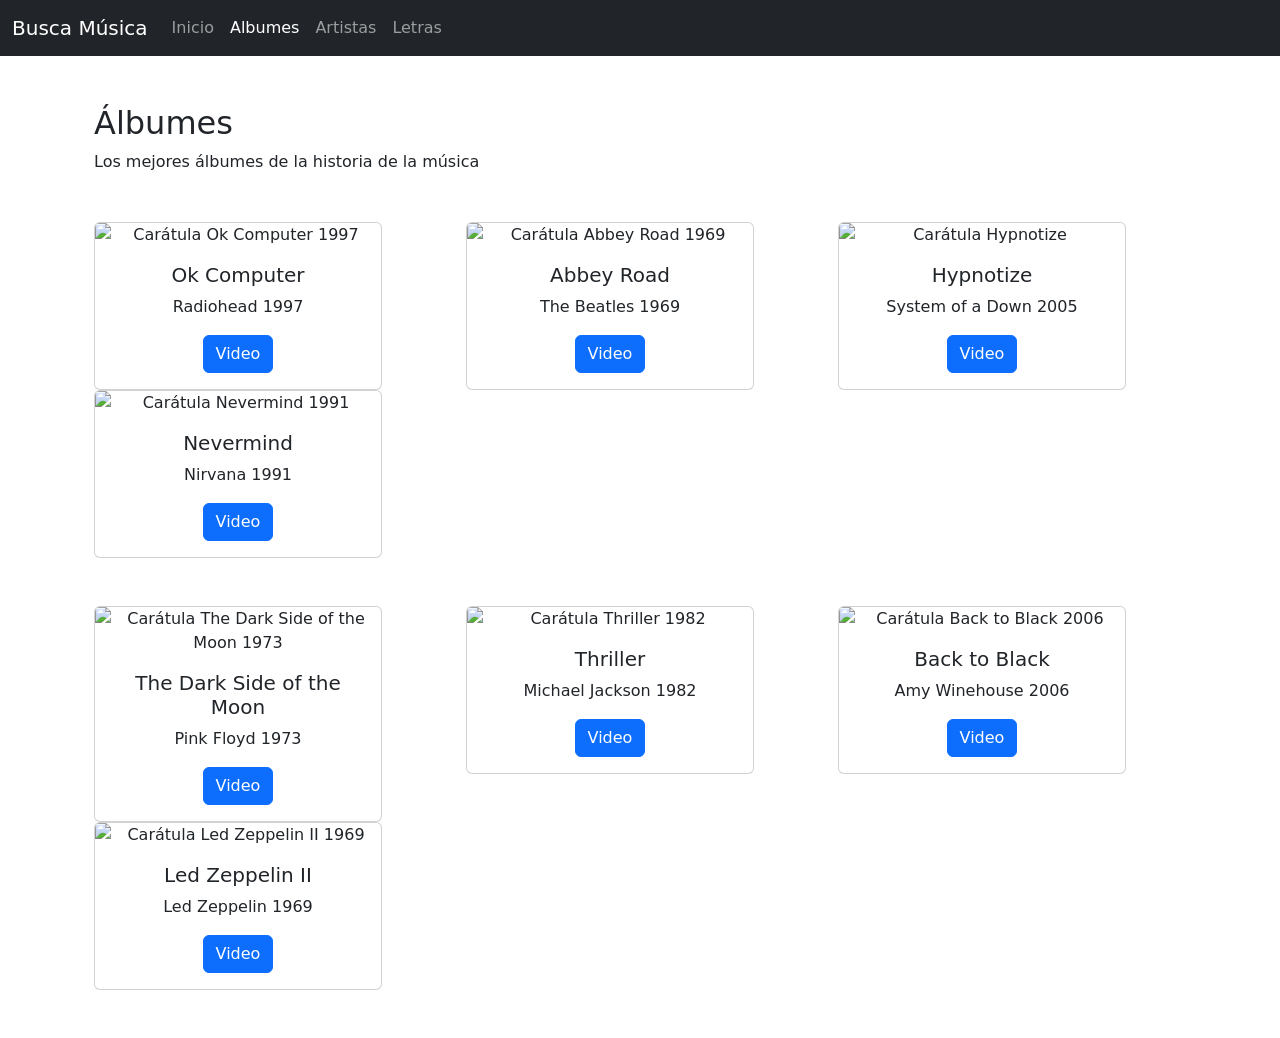
==== explorandoCSS/album/albumes.html @ c625ca3b "Imp barra de navegación" ====
<!DOCTYPE html>
<html lang="en">
<head>
    <meta charset="UTF-8">
    <meta name="viewport" content="width=device-width, initial-scale=1.0">
    <title>Album</title>

    <link href="https://cdn.jsdelivr.net/npm/bootstrap@5.3.8/dist/css/bootstrap.min.css" rel="stylesheet" integrity="sha384-sRIl4kxILFvY47J16cr9ZwB07vP4J8+LH7qKQnuqkuIAvNWLzeN8tE5YBujZqJLB" crossorigin="anonymous">
    <script src="https://cdn.jsdelivr.net/npm/bootstrap@5.3.8/dist/js/bootstrap.bundle.min.js" integrity="sha384-FKyoEForCGlyvwx9Hj09JcYn3nv7wiPVlz7YYwJrWVcXK/BmnVDxM+D2scQbITxI" crossorigin="anonymous"></script>
</head>
<body>
    
    <!--  Barra de navegación  -->
    <nav class="navbar navbar-expand-sm bg-dark navbar-dark">
        <div class="container-fluid">
            <a class="navbar-brand" href="index.html">Busca Música</a>
            <button class="navbar-toggler" type="button" data-bs-toggle="collapse" data-bs-target="#navbarNav" aria-controls="navbarNav" aria-expanded="false" aria-label="Toggle navigation">
            <span class="navbar-toggler-icon"></span>
            </button>
            <div class="collapse navbar-collapse" id="navbarNav">
            <ul class="navbar-nav">
                <li class="nav-item">
                <a class="nav-link" aria-current="page" href="index.html">Inicio</a>
                </li>
                <li class="nav-item">
                <a class="nav-link active" href="albumes.html">Albumes</a>
                </li>
                <li class="nav-item">
                <a class="nav-link" href="artistas.html">Artistas</a>
                </li>
                <li class="nav-item">
                <a class="nav-link" href="letras.html">Letras</a>
                </li>
            </ul>
            </div>
        </div>
    </nav>

    <main class="container mt-5">
        
        <div class="container mb-5">    
            <div class="h2">Álbumes</div>
            <p>Los mejores álbumes de la historia de la música</p>
        </div>

        <!--Grid de álbumes-->
        <div class="container text-center">

            <!-- Fila 1-->
            <div class="row mb-5">
                <div class="col">
                    <div class="card" style="width: 18rem;">
                        <img src="https://encrypted-tbn0.gstatic.com/images?q=tbn:ANd9GcQf8yHq-RN3I7atacOQtNvH6G9Z8-kzquO50A&s" 
                        class="card-img-top" alt="Carátula Ok Computer 1997">
                        <div class="card-body">
                            <h5 class="card-title">Ok Computer</h5>
                            <p class="card-text">Radiohead 1997</p>
                            <a href="https://www.youtube.com/watch?v=jNY_wLukVW0&list=PLxzSZG7g8c8x6GYz_FcNr-3zPQ7npP6WF" 
                            class="btn btn-primary" target="_blank">Video</a>
                        </div>
                    </div>
                </div>
                <div class="col">
                    <div class="card" style="width: 18rem;">
                        <img src="https://upload.wikimedia.org/wikipedia/commons/a/a4/The_Beatles_Abbey_Road_album_cover.jpg?utm_source=es.wikipedia.org&utm_campaign=index&utm_content=original" 
                        class="card-img-top" alt="Carátula Abbey Road 1969">
                        <div class="card-body">
                            <h5 class="card-title">Abbey Road</h5>
                            <p class="card-text">The Beatles 1969</p>
                            <a href="https://www.youtube.com/watch?v=oolpPmuK2I8&list=PLycVTiaj8OI-kwvNjgvvopMJt__x-y5mD" 
                            class="btn btn-primary" target="_blank">Video</a>
                        </div>
                    </div>
                </div>
                <div class="col">
                    <div class="card" style="width: 18rem;">
                        <img src="https://upload.wikimedia.org/wikipedia/en/9/9a/System_Of_A_Down-Hypnotize.jpg?utm_source=en.wikipedia.org&utm_campaign=index&utm_content=original" 
                        class="card-img-top" alt="Carátula Hypnotize">
                        <div class="card-body">
                            <h5 class="card-title">Hypnotize</h5>
                            <p class="card-text">System of a Down 2005</p>
                            <a href="https://www.youtube.com/watch?v=pix4wbbco70&list=PL09591A8B2C1B92A0" 
                            class="btn btn-primary" target="_blank">Video</a>
                        </div>
                    </div>
                </div>
                <div class="col">
                    <div class="card" style="width: 18rem;">
                        <img src="https://cloudfront-us-east-1.images.arcpublishing.com/copesa/5UQTX76NSJE4ZALSJSLYWGWUW4.jpg" 
                        class="card-img-top" alt="Carátula Nevermind 1991">
                        <div class="card-body">
                            <h5 class="card-title">Nevermind</h5>
                            <p class="card-text">Nirvana 1991</p>
                            <a href="https://www.youtube.com/watch?v=OjH7te39yew&list=PL2Kt87NbIXSWhmsp8YEXDLU5nFi_qnBPq" 
                            class="btn btn-primary" target="_blank">Video</a>
                        </div>
                    </div>
                </div>
            </div>

            <!-- Fila 2 -->
            <div class="row mb-5">
                <div class="col">
                    <div class="card" style="width: 18rem;">
                        <img src="https://upload.wikimedia.org/wikipedia/commons/3/3b/Dark_Side_of_the_Moon.png?utm_source=es.wikipedia.org&utm_campaign=index&utm_content=original" 
                        class="card-img-top" alt="Carátula The Dark Side of the Moon 1973">
                        <div class="card-body">
                            <h5 class="card-title">The Dark Side of the Moon</h5>
                            <p class="card-text">Pink Floyd 1973</p>
                            <a href="https://www.youtube.com/watch?v=k9ynZnEBtvw&list=RDk9ynZnEBtvw&start_radio=1" 
                            class="btn btn-primary" target="_blank">Video</a>
                        </div>
                    </div>
                </div>

                <div class="col">
                    <div class="card" style="width: 18rem;">
                        <img src="https://i.scdn.co/image/ab67616d00001e0232a7d87248d1b75463483df5" 
                        class="card-img-top" alt="Carátula Thriller 1982">
                        <div class="card-body">
                            <h5 class="card-title">Thriller</h5>
                            <p class="card-text">Michael Jackson 1982</p>
                            <a href="https://www.youtube.com/watch?v=8KWf_-ofYgI&list=PLFAcddgaFN8zqIJrTakvM9qWnR7iIrXnj" 
                            class="btn btn-primary" target="_blank">Video</a>
                        </div>
                    </div>
                </div>

                <div class="col">
                    <div class="card" style="width: 18rem;">
                        <img src="https://discovinilotop.com/wp-content/uploads/2023/08/Back-To-Black-Amy-Winehouse.jpg" 
                        class="card-img-top" alt="Carátula Back to Black 2006">
                        <div class="card-body">
                            <h5 class="card-title">Back to Black </h5>
                            <p class="card-text">Amy Winehouse 2006</p>
                            <a href="https://www.youtube.com/watch?v=t2TKqJ2FXGM&list=PLDCdjwiC90TGLe5any6XHKHogPqdfb_yP" 
                            class="btn btn-primary" target="_blank">Video</a>
                        </div>
                    </div>
                </div>

                <div class="col">
                    <div class="card" style="width: 18rem;">
                        <img src="https://musicland.cl/wp-content/uploads/2016/01/LEDZEPPELINII-800x800.jpg" 
                        class="card-img-top" alt="Carátula Led Zeppelin II 1969">
                        <div class="card-body">
                            <h5 class="card-title">Led Zeppelin II </h5>
                            <p class="card-text">Led Zeppelin 1969</p>
                            <a href="https://www.youtube.com/watch?v=W2bxOJX-E3M&list=RDW2bxOJX-E3M&start_radio=1" 
                            class="btn btn-primary" target="_blank">Video</a>
                        </div>
                    </div>
                </div>
            </div>
        </div>
    </main>

    
</body>
</html>
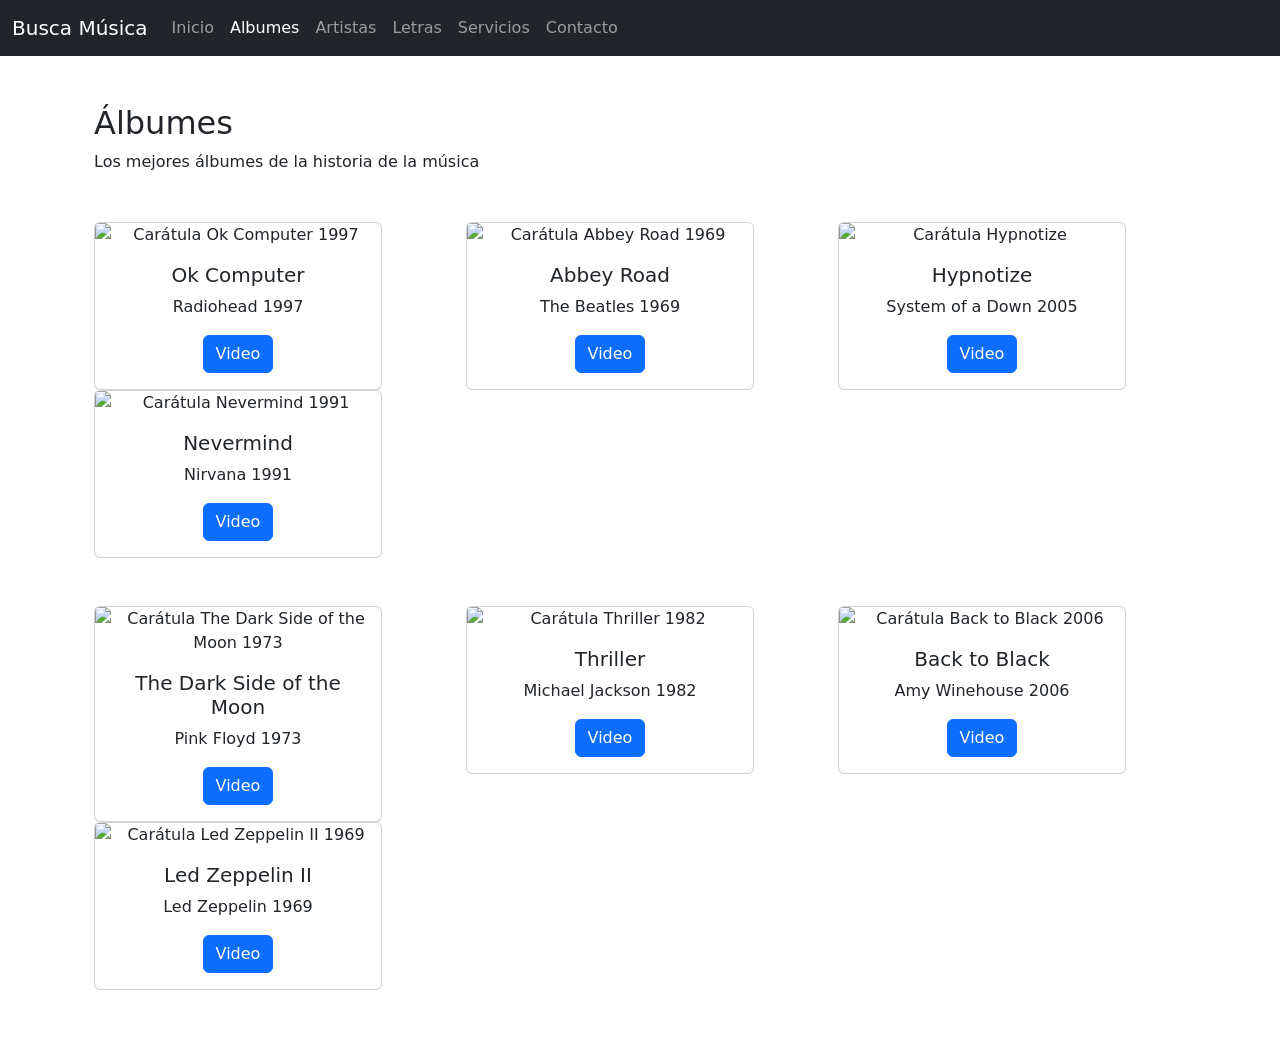
==== commit 994a3bca: "Clase 18-08-2026" ====
--- a/explorandoCSS/album/albumes.html
+++ b/explorandoCSS/album/albumes.html
@@ -30,6 +30,12 @@
                 </li>
                 <li class="nav-item">
                 <a class="nav-link" href="letras.html">Letras</a>
+                </li>
+                <li class="nav-item">
+                <a class="nav-link" href="servicios.html">Servicios</a>
+                </li>
+                <li class="nav-item">
+                <a class="nav-link" href="contacto.html">Contacto</a>
                 </li>
             </ul>
             </div>
